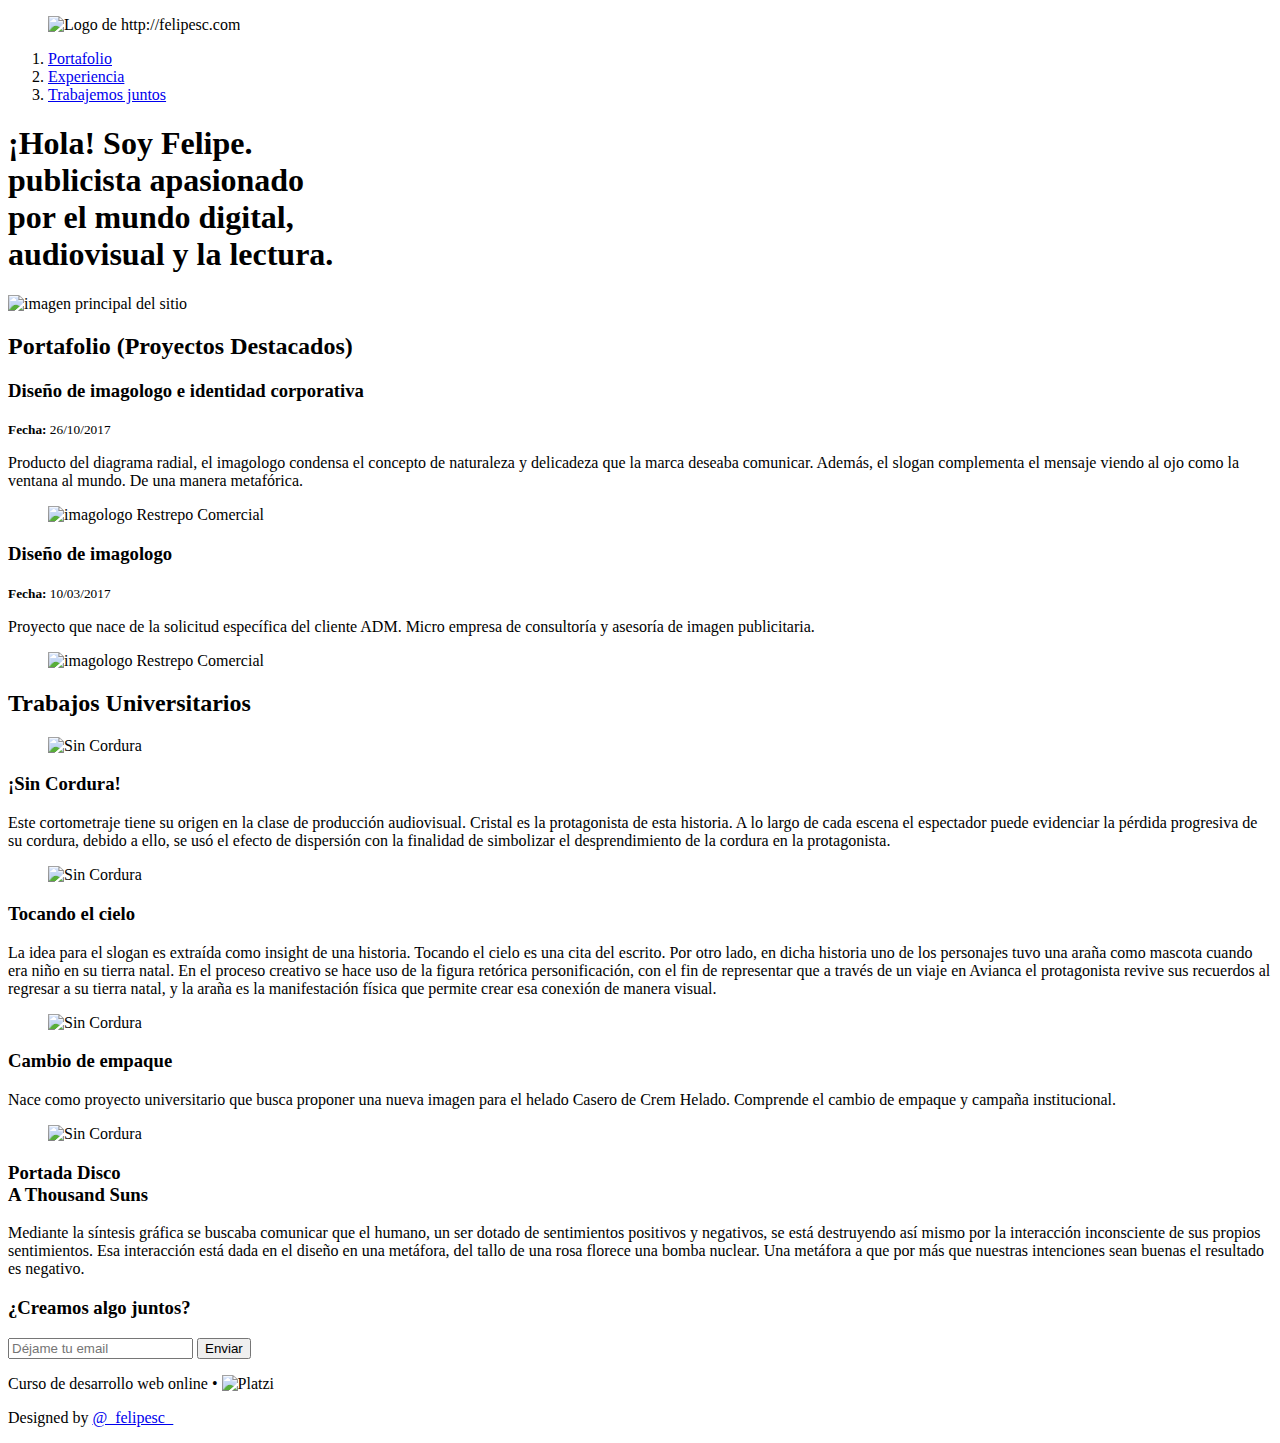
==== index.html @ 2d78423f "cambiando el nombre del archivo html" ====
<!DOCTYPE html>
<html lang="es">
  <head>
   <meta charset="UTF-8">
   <meta name="viewport" content="width=device-width, initial-scale=1.0">
   <meta http-equiv="X-UA-Compatible" content="ie=edge">
   <title>Felipe Sc</title>
   <link rel="icon" type = "image/png" href="images/favicon_fsc.png">
   <link href="https://fonts.googleapis.com/css?family=Open+Sans:400,400i,700" rel="stylesheet">
   <link rel="stylesheet" href="css/estilos.css">
  </head>
  <body>
    <header class="header">
      <div class="container">
        <figure class="logo">
          <img width= "100" src="images/header.png" alt="Logo de http://felipesc.com">
        </figure>
        <nav class="menu">
          <ol>
            <li>
              <a class="link" href="#portafolio">Portafolio</a>
            </li>
            <li>
              <a class="link" href="#universidad">Experiencia</a>
            </li>
            <li>
              <a class="link" href="#contacto">Trabajemos juntos</a>
            </li>
          </ol>
        </nav>
      </div>
    </header>
    <section class="hero">
      <div class="container">
        <h1>
          ¡Hola! Soy <strong> Felipe</strong>. <br /> <strong>publicista</strong> apasionado <br /> por el mundo digital, <br />  audiovisual y la lectura.
        </h1>
        <img class="hero-image" src = "images/hero.png" height= "500" alt="imagen principal del sitio">
      </div>
    </section>
    <section id="portafolio" class="portfolio">
      <div class="container">
        <h2>Portafolio (Proyectos Destacados)</h2>
        <article class="project">
          <div class="project-details">
            <h3 class="project-title">Diseño de imagologo e identidad corporativa</h3>
            <p class="project-date"><small><strong>Fecha: </strong>26/10/2017</small></p>
            <p class="project-description">Producto del diagrama radial, el imagologo condensa el concepto de naturaleza y delicadeza que
                la marca deseaba comunicar. Además, el slogan
                complementa el mensaje viendo al ojo como la ventana al mundo. De una manera metafórica.</p>
          </div>
                <figure class="project-imageWrapper">
            <img class="project-image" width="300" src="images/restrepo_comercial.jpg" alt="imagologo Restrepo Comercial">
          </figure>
        </article>
        <article class="project">
          <div class="project-details">
            <h3 class="project-title">Diseño de imagologo</h3>
            <p class="project-date"><small><strong>Fecha: </strong>10/03/2017</small></p>
            <p class="project-description">Proyecto que nace de la solicitud específica del cliente ADM. Micro empresa de consultoría y asesoría de imagen publicitaria.</p>
          </div>
                <figure class="project-imageWrapper">
            <img class="project-image" width="300" src="images/imagologo_adm.png" alt="imagologo Restrepo Comercial">
          </figure>
        </article>
      </div>
    </section>
    <div class="container">
      <h2 id="universidad" class="university-title">Trabajos Universitarios</h2>
    </div>
    <section class= "university">
      <div class="container">
        <article class="activity">
          <figure class="activity-imageContainer">
            <img class="activity-image" src= "images/activity_poster_sin_cordura.jpg" width="300" alt="Sin Cordura" />
          </figure>
          <div class="activity-detail">
            <h3 class="activity-title">¡Sin Cordura!</h3>
            <p class="activity-description">Este cortometraje tiene su origen en la clase de producción audiovisual. Cristal es la protagonista de esta historia. A lo largo de cada escena el espectador puede evidenciar la pérdida progresiva de su cordura, debido a ello, se usó el efecto de dispersión con la finalidad de simbolizar el desprendimiento de la cordura en la protagonista.</p>
          </div>
        </article>
        <article class="activity">
            <figure class="activity-imageContainer">
              <img class="activity-image" src= "images/avianca.png" width="300" alt="Sin Cordura" />
            </figure>
            <div class="activity-detail">
              <h3 class="activity-title">Tocando el cielo</h3>
              <p class="activity-description">La idea para el slogan es extraída como insight de una historia. Tocando el cielo es una cita del escrito. Por otro lado, en dicha historia uno de los personajes tuvo una araña como mascota cuando era niño en su tierra natal. En el proceso creativo se hace uso de la figura retórica personificación, con el fin de representar que a través de un viaje en Avianca el protagonista revive sus recuerdos al regresar a su tierra natal, y la araña es la manifestación física que permite crear esa conexión de manera visual. </p>
            </div>
        </article>
        <article class="activity">
            <figure class="activity-imageContainer">
              <img class="activity-image" src= "images/helado_casero.jpg" width="300" alt="Sin Cordura" />
            </figure>
            <div class="activity-detail">
              <h3 class="activity-title">Cambio de empaque</h3>
              <p class="activity-description">Nace como proyecto universitario que busca proponer una nueva imagen para el helado Casero de Crem Helado. Comprende el cambio de empaque y campaña institucional.</p>
            </div>
        </article>
        <article class="activity">
            <figure class="activity-imageContainer">
              <img class="activity-image" src= "images/a_thousand_suns.jpg" width="300" alt="Sin Cordura" />
            </figure>
            <div class="activity-detail">
              <h3 class="activity-title">Portada Disco <br />A Thousand Suns</h3>
              <p class="activity-description">Mediante la síntesis gráfica se buscaba comunicar que el humano, un ser dotado de sentimientos positivos y negativos, se está destruyendo así mismo por la interacción inconsciente de sus propios sentimientos. Esa interacción está dada en el diseño en una metáfora, del tallo de una rosa florece una bomba nuclear. Una metáfora a que por más que nuestras intenciones sean buenas el resultado es negativo.</p>
            </div>
          </article>
      </div>
    </section>
    <section id="contacto" class="contact">
      <div class="container">
        <form action="" class="form-email">
          <h3>¿Creamos algo juntos?</h3>
          <input type="text" placeholder="Déjame tu email">
        <button>Enviar</button>
        </form>
        <div class= "social">
          <a href="https://www.instagram.com/felipe___sc" class= "social-link instagram" target="_blank"></a>
          <a href="https://www.linkedin.com/in/felipe-merchan-mercadeo-publicidad" class= "social-link linkedin" target="_blank"></a>
          <a href="https://twitter.com/_FelipeSc_" class= "social-link twitter" target="_blank"></a>
          <a href="https://www.facebook.com/DFelipe.Sc" class= "social-link facebook" target="_blank"></a>
        </div>
      </div>
    </section>
    <footer class="footer">
      <div class="container">
        <div>
         <p>
           Curso de desarrollo web online • <img height= "20" src="images/logo-platzi-negativo.png" alt="Platzi">
         </p>
        </div>
        <div>
          <p>Designed by <a href="https://twitter.com/_FelipeSc_" target="_blank">@_felipesc_</a></p>
        </div>
      </div>
    </footer>
  </body>
</html>
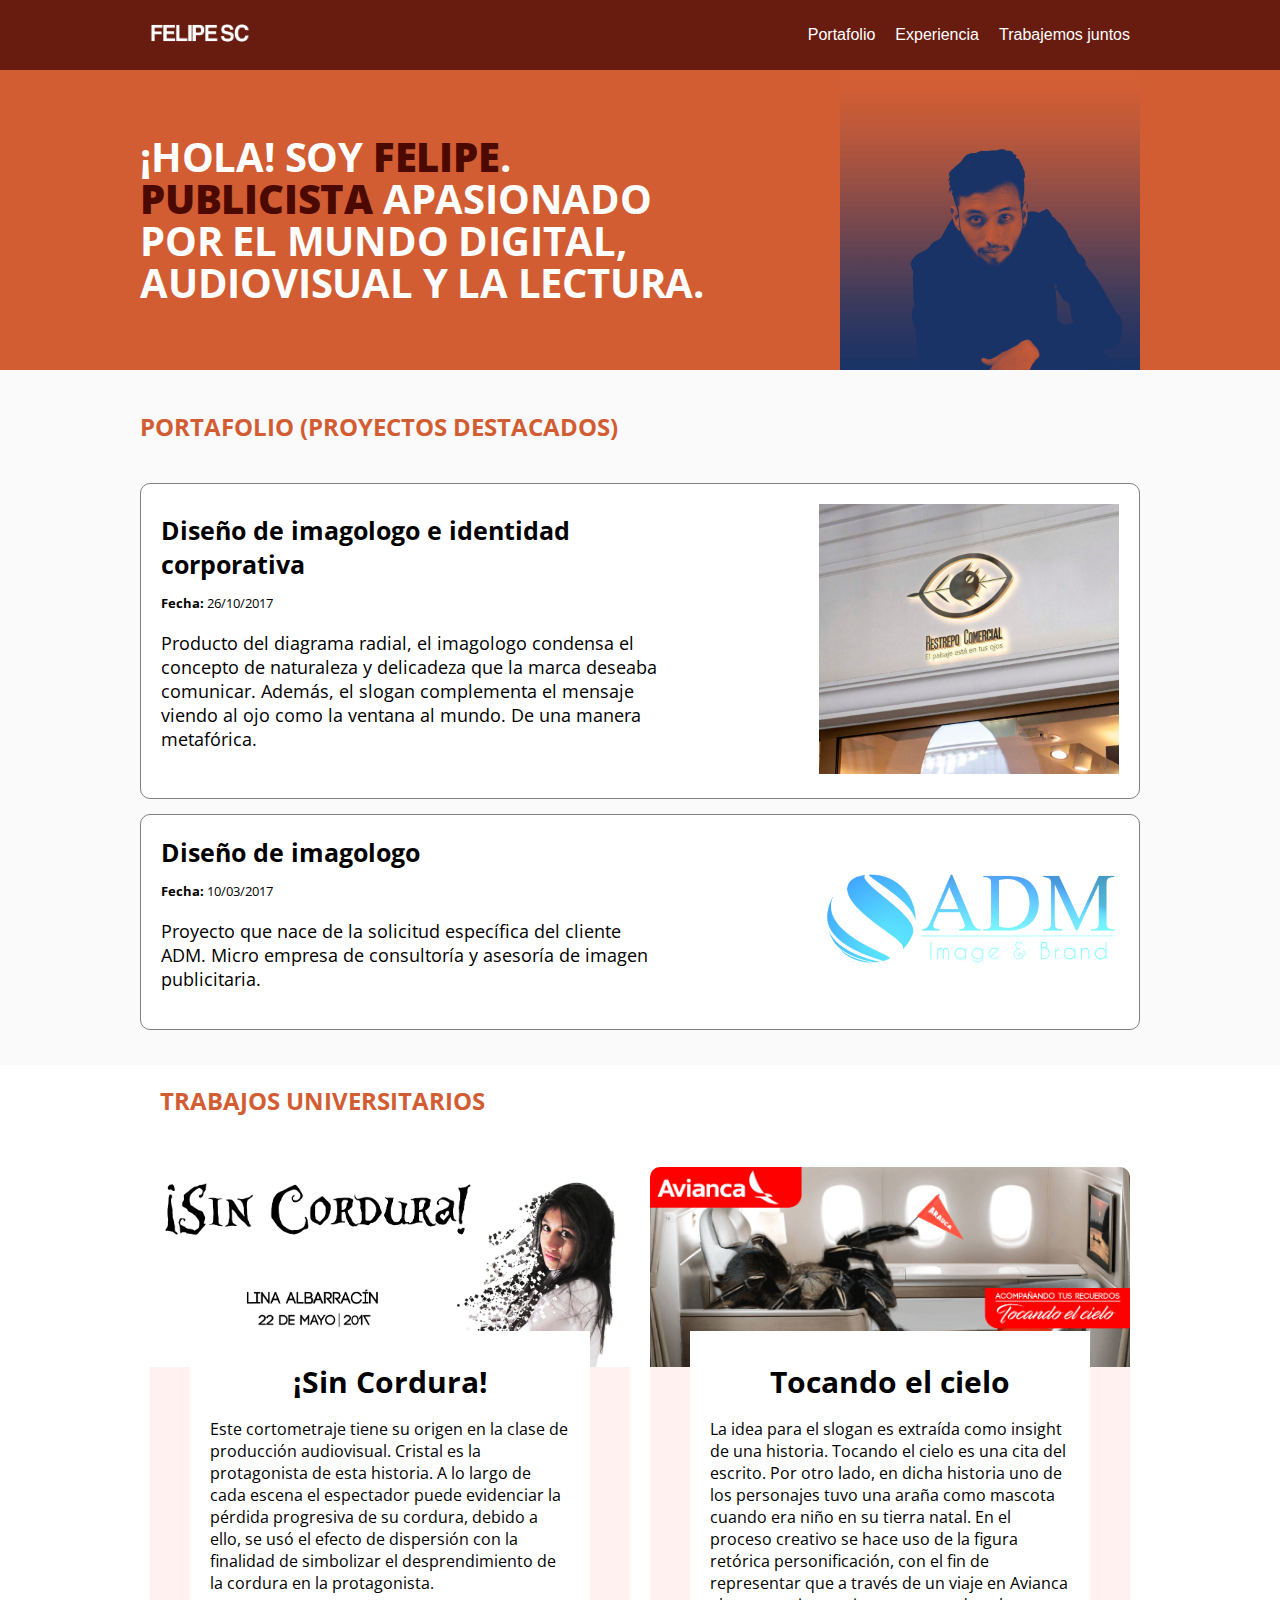
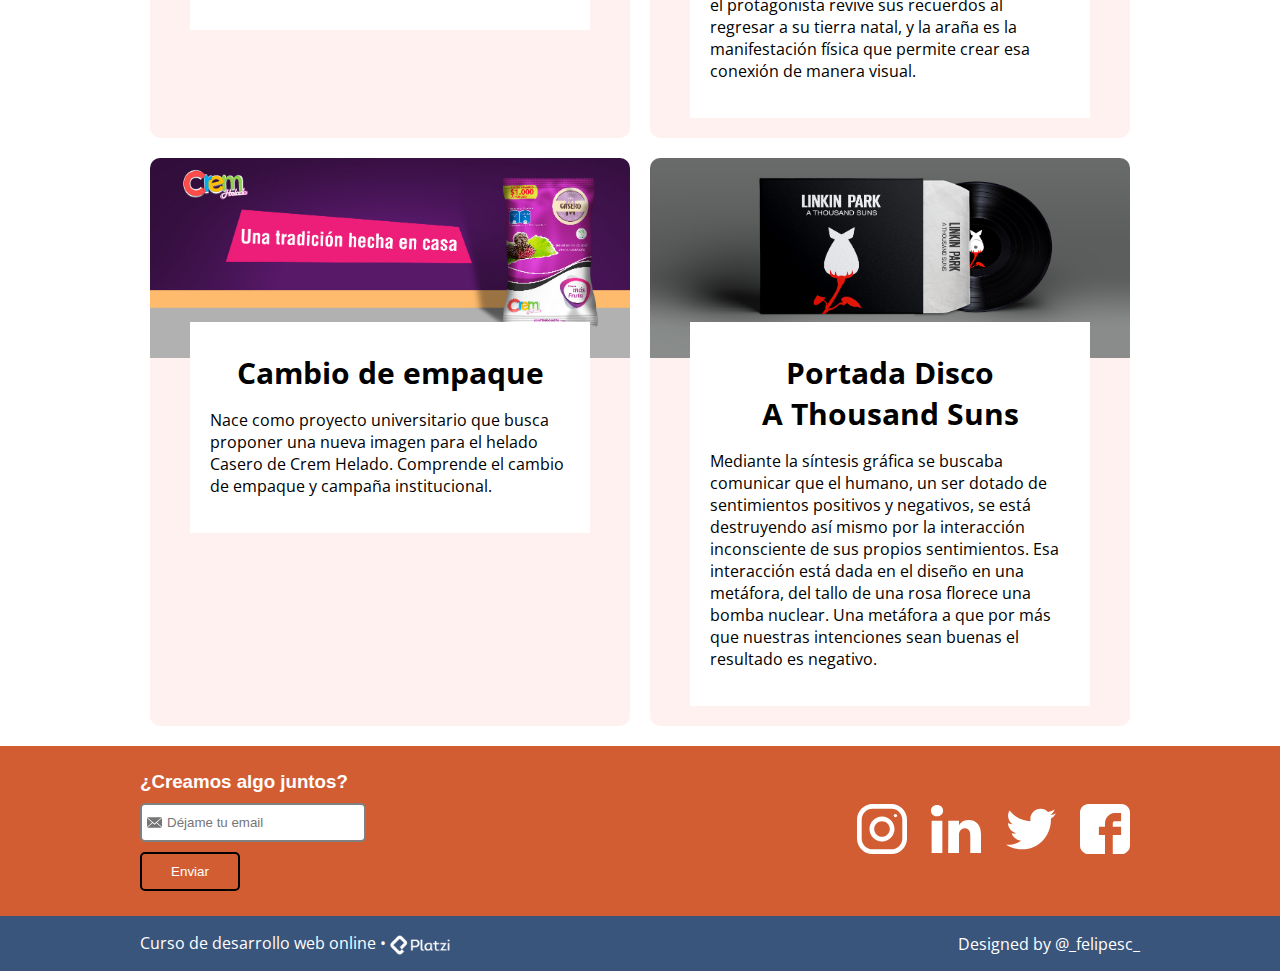
==== commit ab26b77b: "organizando recursos en directorios" ====
--- a/index.html
+++ b/index.html
@@ -136,4 +136,4 @@
       </div>
     </footer>
   </body>
-</html>+</html>
--- a/css/estilos.css
+++ b/css/estilos.css
@@ -0,0 +1,307 @@
+/*naranja = d35d33*/
+
+body
+{
+  font-family: Helvetica;
+  margin: 0;
+}
+section h1 strong
+{
+ color: #4c0900;
+}
+
+h2
+{
+  color: #d35d33;
+  text-transform: uppercase;
+  font-family: Helvetica;
+  font-weight: bold;
+  margin-bottom: 40px;
+}
+
+.logo
+{
+  margin-left: 10px;
+}
+
+.hero
+{
+  height: 300px;
+  background-color: #d35d33;
+  color: white;
+  margin-top: 0px;
+  display: flex;
+  align-items: center;
+  justify-content: space-between;
+}
+
+.hero-image
+{
+  object-fit: cover;
+  height: inherit;
+}
+
+.portfolio
+{
+  background: #fafafa;
+  padding: 20px;
+}
+
+.project
+{
+  border: 1px solid gray;
+  border-radius: 10px;
+  margin-bottom: 15px;
+  padding: 20px;
+  background: white;
+  display: flex;
+  align-items: center;
+  justify-content: space-between;
+}
+
+.project-date
+{
+  margin: 10px 0;
+}
+
+.project-description
+{
+  font-size: 18px;
+}
+
+.project-title
+{
+  font-size: 25px;
+  margin-top: 0;
+  margin-bottom: 10px;
+}
+
+.project-details
+{
+  width: 500px;
+}
+
+.header 
+{
+  background-color: #681c10;
+  color: white;
+  display: flex;
+  height: 70px;
+  align-items: center;
+  justify-content: space-between;
+}
+
+ol,
+ul
+{
+  margin: 0;
+  padding: 0;
+  list-style: none;
+}
+
+figure
+{
+  margin: 0;
+}
+
+.menu
+{
+  height: inherit;
+}
+
+.header ol
+{
+  display: flex;
+  height: inherit;
+}
+
+.header ol li
+{
+  height: inherit;
+}
+
+.header a
+{
+  color: white;
+  text-decoration: none;
+  display: flex;
+  align-items: center;
+  height: inherit;
+  padding: 0 10px;
+}
+
+h1,
+h2,
+h3
+{
+  font-family: 'Open Sans', sans-serif; 
+}
+
+p
+{
+  font-family: 'Open Sans', sans-serif;
+}
+
+h1
+{
+  font-size: 40px;
+  text-transform: uppercase;
+  line-height: 42px;
+  letter-spacing: -.2px;
+  margin: 0;
+}
+
+.footer
+{
+  color: white;
+  background-color: #3a557c;
+  display: flex;
+  justify-content: space-between;
+  align-items: center;
+}
+
+.footer img
+{
+  vertical-align: middle;
+}
+
+.footer a
+{
+  color: white;
+  text-decoration: none;
+}
+
+.university
+{
+  display: flex;
+  flex-wrap: wrap;
+}
+
+.university-title
+{
+  margin-left: 20px;
+}
+
+.activity
+{
+  margin: 10px;
+  width: 480px;
+  flex-shrink: 0;
+  border-radius: 10px;
+  overflow: hidden;
+  background: #fff1f0; 
+}
+
+.activity img
+{
+  width: 480px;
+  height: 200px;
+  object-fit: cover;
+}
+
+.activity-detail
+{
+  margin: 20px 40px;
+  margin-top: -40px;
+  background-color: white;
+  position: relative;
+  padding: 20px;
+  text-align: center
+}
+
+.activity-title
+{
+  font-size: 30px;
+  margin: 10px;
+}
+
+.activity-description
+{
+  text-align: left;
+}
+
+.contact
+{
+  background: #d35d33;
+  color: white;
+  height: 150px;
+  display: flex;
+  align-items: center;
+  justify-content: space-between;
+  padding-top: 10px;
+  padding-bottom: 10px;
+  margin-top: 10px;
+}
+
+.contact h3
+{
+  margin: 0;
+  margin-bottom: 10px;
+}
+
+.social-link
+{
+  display: inline-block;
+  width: 50px;
+  height: 50px;
+  background-size: 50px 50px;
+  margin: 0 10px;
+}
+
+.social-link.instagram
+{
+  background-image: url('../images/instagram.svg');
+}
+.social-link.linkedin
+{
+  background-image: url('../images/linkedin.svg');
+}
+.social-link.twitter
+{
+  background-image: url('../images/twitter.svg');
+}
+.social-link.facebook
+{
+  background-image: url('../images/facebook.svg');
+}
+
+.form-email input
+{
+  border-color: gray;
+  border-style: solid;
+  border-radius: 5px;
+  padding: 10px 20px 10px 25px;
+  background-image: url('../images/envelope_gray.svg');
+  background-size: 15px 15px;
+  background-repeat: no-repeat;
+  background-position-y: center;
+  background-position-x: 5px;
+}
+
+.form-email button
+{
+  display: block;
+  border-style: solid;
+  background: transparent;
+  color: white;
+  padding: 10px 0;
+  width: 100px;
+  border-radius: 5px;
+  margin-top: 10px;
+}
+
+.form-email h3
+{
+  font-family: Helvetica;
+}
+
+.container
+{
+  width: 1000px;
+  margin: 0 auto;
+  display: inherit;
+  justify-content: inherit;
+  align-items: inherit;
+  height: inherit;
+  flex-wrap: inherit;
+}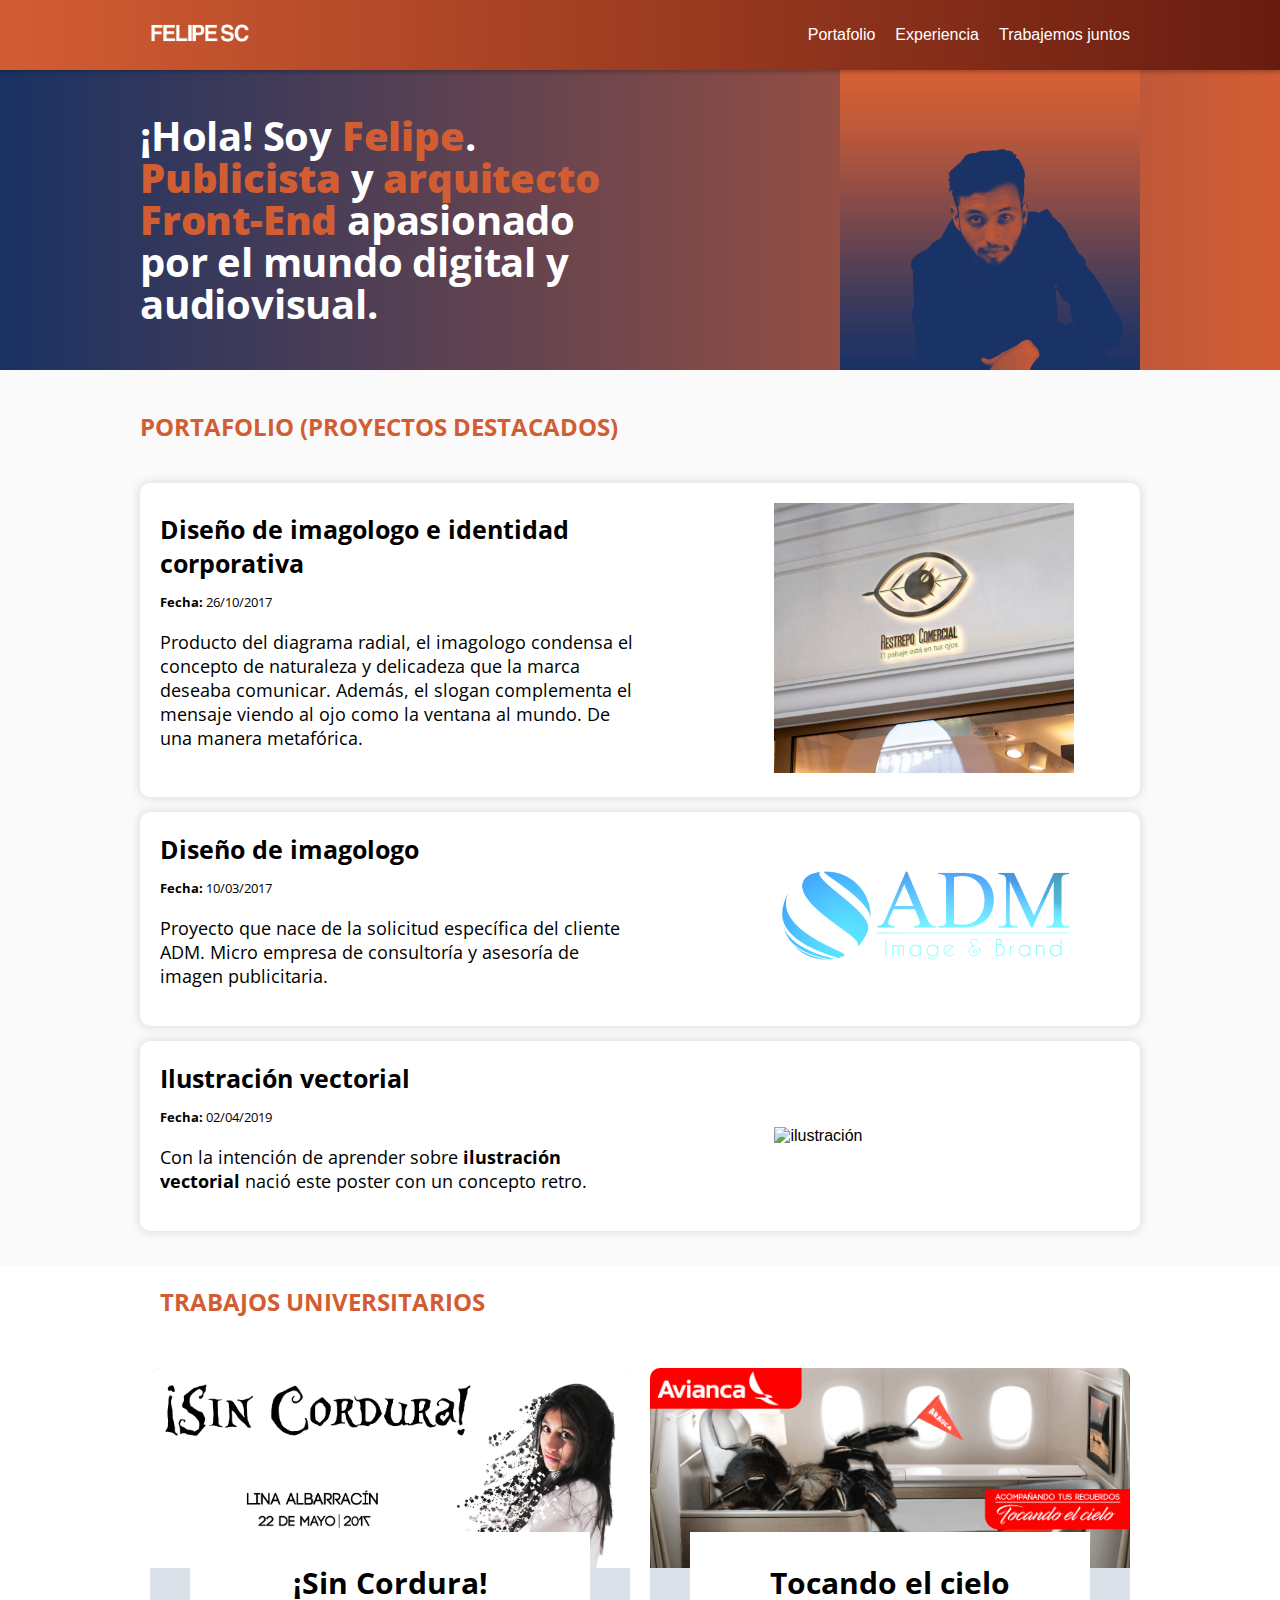
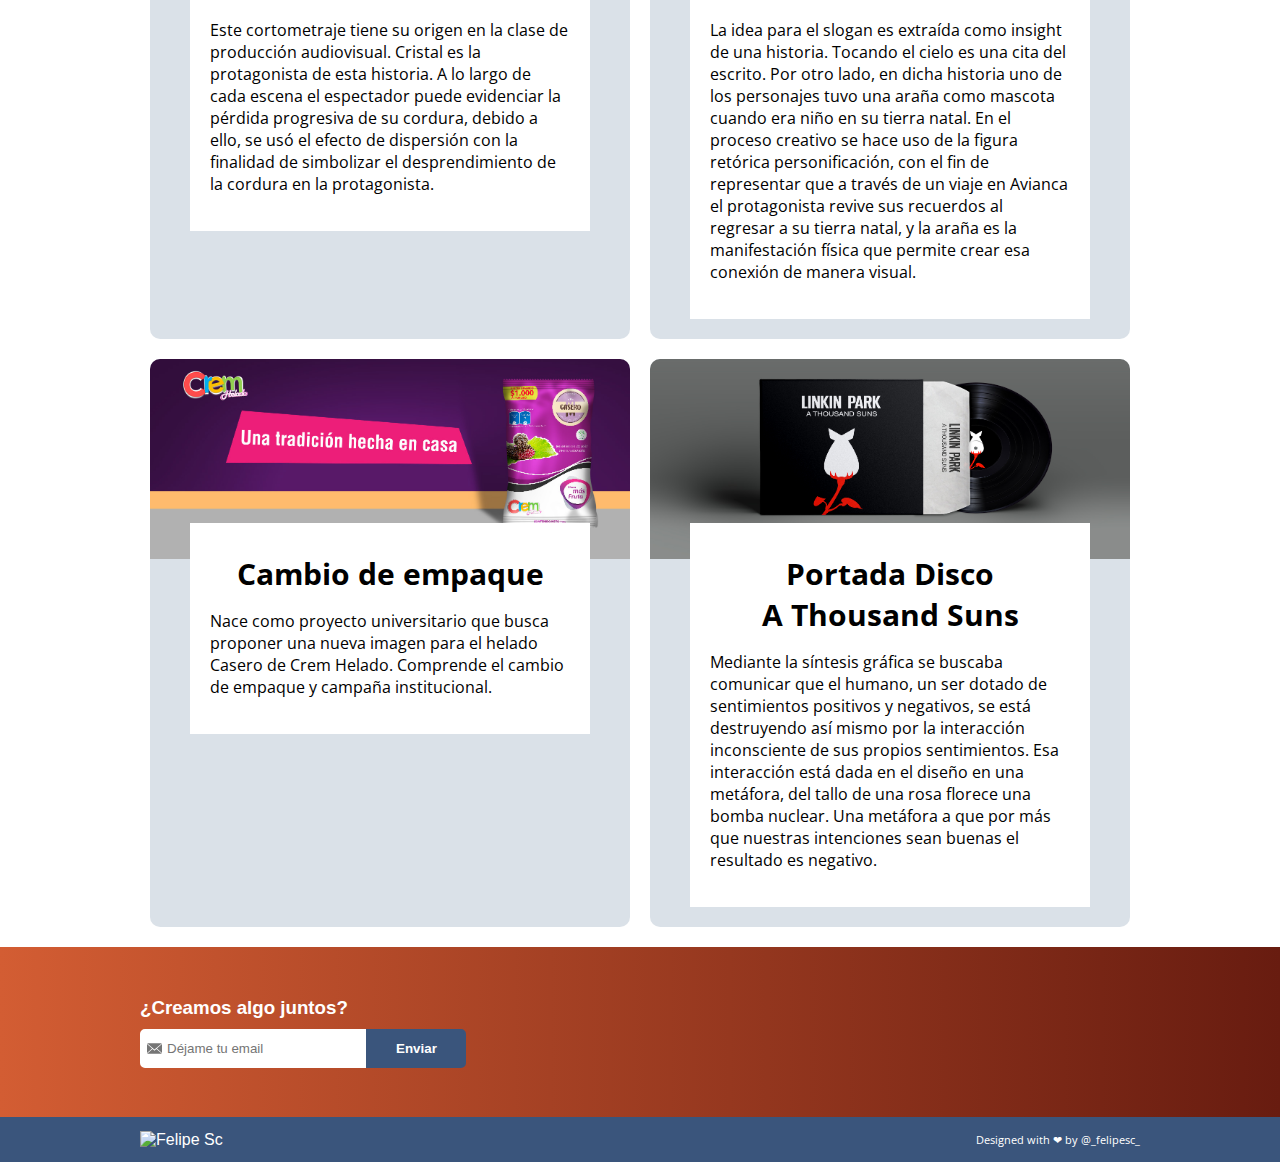
==== commit 24dd0826: "render block" ====
--- a/index.html
+++ b/index.html
@@ -6,10 +6,10 @@
    <meta http-equiv="X-UA-Compatible" content="ie=edge">
    <title>Felipe Sc</title>
    <link rel="icon" type = "image/png" href="images/favicon_fsc.png">
-   <link href="https://fonts.googleapis.com/css?family=Open+Sans:400,400i,700" rel="stylesheet">
-   <link rel="stylesheet" href="css/estilos.css">
+   <meta name="viewport" content="width=device-width, initial-scale=1" />
   </head>
   <body>
+    <i class="icon-menu burger-button" id="burger-menu"></i>
     <header class="header">
       <div class="container">
         <figure class="logo">
@@ -33,9 +33,9 @@
     <section class="hero">
       <div class="container">
         <h1>
-          ¡Hola! Soy <strong> Felipe</strong>. <br /> <strong>publicista</strong> apasionado <br /> por el mundo digital, <br />  audiovisual y la lectura.
+          ¡Hola! Soy <strong> Felipe</strong>. <br /> <strong>Publicista </strong> y <strong>arquitecto <br />Front-End</strong> apasionado <br />por el mundo digital y <br />  audiovisual.
         </h1>
-        <img class="hero-image" src = "images/hero.png" height= "500" alt="imagen principal del sitio">
+        <img class="hero-image" src = "images/hero.png" height= "500" alt="Imagen principal del sitio">
       </div>
     </section>
     <section id="portafolio" class="portfolio">
@@ -59,8 +59,18 @@
             <p class="project-date"><small><strong>Fecha: </strong>10/03/2017</small></p>
             <p class="project-description">Proyecto que nace de la solicitud específica del cliente ADM. Micro empresa de consultoría y asesoría de imagen publicitaria.</p>
           </div>
-                <figure class="project-imageWrapper">
+          <figure class="project-imageWrapper">
             <img class="project-image" width="300" src="images/imagologo_adm.png" alt="imagologo Restrepo Comercial">
+          </figure>
+        </article>
+        <article class="project">
+          <div class="project-details">
+            <h3 class="project-title">Ilustración vectorial</h3>
+            <p class="project-date"><small><strong>Fecha: </strong>02/04/2019</small></p>
+            <p class="project-description">Con la intención de aprender sobre <strong>ilustración vectorial </strong> nació este poster con un concepto retro.</p>
+          </div>
+          <figure class="project-imageWrapper">
+            <img class="project-image" width="300" src="images/ilustracion.png" alt="ilustración">
           </figure>
         </article>
       </div>
@@ -113,27 +123,64 @@
         <form action="" class="form-email">
           <h3>¿Creamos algo juntos?</h3>
           <input type="text" placeholder="Déjame tu email">
-        <button>Enviar</button>
+          <button>Enviar</button>
         </form>
         <div class= "social">
-          <a href="https://www.instagram.com/felipe___sc" class= "social-link instagram" target="_blank"></a>
-          <a href="https://www.linkedin.com/in/felipe-merchan-mercadeo-publicidad" class= "social-link linkedin" target="_blank"></a>
-          <a href="https://twitter.com/_FelipeSc_" class= "social-link twitter" target="_blank"></a>
-          <a href="https://www.facebook.com/DFelipe.Sc" class= "social-link facebook" target="_blank"></a>
+          <i class=""></i>
+          <i class=""></i>
+          <a href="https://www.linkedin.com/in/felipe-merchan-mercadeo-publicidad" target="_blank"><i class="icon-linkedin"></i></a>
+          <a href="https://twitter.com/_FelipeSc_" target="_blank"><i class="icon-twitter"></i></a>
+          <a href="https://github.com/Felipe-Sc" target="_blank"><i class="icon-github"></i></a>
+          <a href="https://www.instagram.com/felipe___sc" target="_blank"><i class="icon-instagram"></i></a>
+          <a href="https://www.facebook.com/DFelipe.Sc" target="_blank"><i class="icon-facebook"></i></a>
         </div>
       </div>
     </section>
     <footer class="footer">
       <div class="container">
         <div>
-         <p>
-           Curso de desarrollo web online • <img height= "20" src="images/logo-platzi-negativo.png" alt="Platzi">
-         </p>
+           <img height= "30" src="images/isotipo_felipe_sc.svg" alt="Felipe Sc" />
         </div>
         <div>
-          <p>Designed by <a href="https://twitter.com/_FelipeSc_" target="_blank">@_felipesc_</a></p>
+          <p class="footer-details">Designed with ❤ by <a href="https://twitter.com/_FelipeSc_" target="_blank">@_felipesc_</a></p>
         </div>
       </div>
     </footer>
+    <link href="https://fonts.googleapis.com/css?family=Open+Sans:400,400i,700" rel="stylesheet">
+    <link rel="stylesheet" href="css/estilos.css">
+    <script>
+      const ipad = window.matchMedia('screen and (max-width: 767px)');
+      const menu = document.querySelector('.menu');
+      const burgerButton = document.querySelector('#burger-menu');
+
+      ipad.addListener(validation)
+
+      function validation (event)
+      {
+        if (event.matches)
+        {
+          burgerButton.addEventListener('click', hideShow);
+        }
+        else
+          burgerButton.removeEventListener('click', hideShow);
+        {
+
+        }
+      }
+
+      validation(ipad);
+
+      function hideShow()
+      {
+        if (menu.classList.contains('is-active'))
+        {
+        menu.classList.remove('is-active');
+        }
+        else
+        {
+        menu.classList.add('is-active');
+        }
+      }
+    </script>
   </body>
 </html>
--- a/css/estilos.css
+++ b/css/estilos.css
@@ -1,4 +1,52 @@
 /*naranja = d35d33*/
+/* naranja oscuro = 681C10 */
+/* azul = 1A3263 */
+
+@font-face {
+  font-family: 'icomoon';
+  src:  url('../fonts/icomoon.eot?m8yaff');
+  src:  url('../fonts/icomoon.eot?m8yaff#iefix') format('embedded-opentype'),
+    url('../fonts/icomoon.ttf?m8yaff') format('truetype'),
+    url('../fonts/icomoon.woff?m8yaff') format('woff'),
+    url('../fonts/icomoon.svg?m8yaff#icomoon') format('svg');
+  font-weight: normal;
+  font-style: normal;
+}
+
+[class^="icon-"], [class*=" icon-"] {
+  /* use !important to prevent issues with browser extensions that change fonts */
+  font-family: 'icomoon' !important;
+  speak: none;
+  font-style: normal;
+  font-weight: normal;
+  font-variant: normal;
+  text-transform: none;
+  line-height: 1;
+
+  /* Better Font Rendering =========== */
+  -webkit-font-smoothing: antialiased;
+  -moz-osx-font-smoothing: grayscale;
+}
+
+.icon-facebook:before {
+  content: "\e900";
+}
+.icon-github:before {
+  content: "\e901";
+}
+.icon-twitter:before {
+  content: "\e902";
+}
+.icon-linkedin:before {
+  content: "\e903";
+}
+.icon-instagram:before {
+  content: "\e904";
+}
+.icon-menu:before {
+  content: "\e905";
+}
+
 
 body
 {
@@ -7,7 +55,12 @@
 }
 section h1 strong
 {
- color: #4c0900;
+ color: #d35d33;
+}
+
+section h1
+{
+  text-transform: initial;
 }
 
 h2
@@ -27,12 +80,13 @@
 .hero
 {
   height: 300px;
-  background-color: #d35d33;
+  background: linear-gradient(to left, #d35d33, #1a3263);
   color: white;
   margin-top: 0px;
   display: flex;
   align-items: center;
   justify-content: space-between;
+  flex-wrap: wrap;
 }
 
 .hero-image
@@ -49,14 +103,16 @@
 
 .project
 {
-  border: 1px solid gray;
+  border: 0 solid gray;
   border-radius: 10px;
+  box-shadow: 0px 0px 8px 2px rgba(0, 0, 0, 0.1);
   margin-bottom: 15px;
   padding: 20px;
   background: white;
   display: flex;
   align-items: center;
   justify-content: space-between;
+  flex-wrap: wrap;
 }
 
 .project-date
@@ -78,17 +134,32 @@
 
 .project-details
 {
-  width: 500px;
+  width: 50%;
+}
+
+.project-imageWrapper
+{
+  width: 50%;
+}
+
+.project-imageWrapper img
+{
+  max-width: 100%;
+  margin-left: 8.4em;
 }
 
 .header 
 {
-  background-color: #681c10;
+  background: linear-gradient(to right, #d35d33, #681C10);
   color: white;
   display: flex;
   height: 70px;
   align-items: center;
   justify-content: space-between;
+  flex-wrap: wrap;
+  box-shadow: 0 2px 4px 0 rgba(0, 0, 0, 0.25);
+  position: relative;
+  z-index: 3;
 }
 
 ol,
@@ -151,13 +222,22 @@
   margin: 0;
 }
 
+.social a
+{
+  color: white;
+  text-decoration: none;
+  font-size: 2em;
+  margin: .3em .3em;
+}
+
 .footer
 {
   color: white;
-  background-color: #3a557c;
+  background: #3A557C;
   display: flex;
   justify-content: space-between;
   align-items: center;
+  flex-wrap: wrap;
 }
 
 .footer img
@@ -184,12 +264,12 @@
 
 .activity
 {
-  margin: 10px;
-  width: 480px;
+  margin: 1%;
+  width: 48%;
   flex-shrink: 0;
   border-radius: 10px;
   overflow: hidden;
-  background: #fff1f0; 
+  background: rgba(134, 156, 178, 0.3); 
 }
 
 .activity img
@@ -222,7 +302,7 @@
 
 .contact
 {
-  background: #d35d33;
+  background: linear-gradient(to right, #d35d33, #681C10);
   color: white;
   height: 150px;
   display: flex;
@@ -231,6 +311,7 @@
   padding-top: 10px;
   padding-bottom: 10px;
   margin-top: 10px;
+  flex-wrap: wrap;
 }
 
 .contact h3
@@ -248,46 +329,37 @@
   margin: 0 10px;
 }
 
-.social-link.instagram
-{
-  background-image: url('../images/instagram.svg');
-}
-.social-link.linkedin
-{
-  background-image: url('../images/linkedin.svg');
-}
-.social-link.twitter
-{
-  background-image: url('../images/twitter.svg');
-}
-.social-link.facebook
-{
-  background-image: url('../images/facebook.svg');
+.form-email
+{
+  margin: auto 0;
 }
 
 .form-email input
 {
-  border-color: gray;
+  border-color: white;
   border-style: solid;
-  border-radius: 5px;
+  border-radius: 5px 0px 0px 5px;
   padding: 10px 20px 10px 25px;
   background-image: url('../images/envelope_gray.svg');
   background-size: 15px 15px;
   background-repeat: no-repeat;
   background-position-y: center;
   background-position-x: 5px;
+  display: inline;
 }
 
 .form-email button
 {
-  display: block;
+  display: inline;
   border-style: solid;
-  background: transparent;
+  border-color: #3A557C;
+  background: #3A557C;
   color: white;
   padding: 10px 0;
   width: 100px;
-  border-radius: 5px;
-  margin-top: 10px;
+  border-radius: 0px 5px 5px 0px;
+  margin-left: -.3em;
+  font-weight: 600;
 }
 
 .form-email h3
@@ -295,13 +367,279 @@
   font-family: Helvetica;
 }
 
+.footer-details
+{
+  font-size: .7em;
+  margin: 1.3em 0;
+}
+
 .container
 {
-  width: 1000px;
+  max-width: 1000px;
+  flex: 1;
   margin: 0 auto;
   display: inherit;
   justify-content: inherit;
   align-items: inherit;
   height: inherit;
   flex-wrap: inherit;
+}
+
+.burger-button
+{
+  width: 40px;
+  height: 40px;
+  border-radius: 50%;
+  background-color: rgba(26, 50, 99, .8);
+  display: none;
+  line-height: 40px;
+  text-align: center;
+  position: fixed;
+  z-index: 4;
+  left: 5px;
+  top: 5px;
+  color: white;
+}
+
+@media screen and (max-width: 1023px)
+{
+  .university-title
+  {
+    margin-left: 0;
+  }
+  .portfolio
+  {
+    padding: 0;
+  }
+  .container
+  {
+    padding: 0 1em;
+  }
+}
+
+@media screen and (max-width: 767px)
+{
+  h2
+  {
+    font-size: 1.2em;
+    margin: .5em 0;
+  }
+  .burger-button
+  {
+    display: block;
+  }
+  .activity img
+  {
+    width: 100%;
+    height: auto;
+    margin: 0 auto;
+  }
+  .hero
+  {
+    height: auto;
+    position: relative;
+    overflow: hidden;
+    padding: 1.5em;
+  }
+  h1
+  {
+    font-size: 1.8em;
+    z-index: 2;
+    line-height: 1.3em;
+  }
+  .hero-image
+  {
+    position: absolute;
+    z-index: 1;
+    right: 0;
+    top: -4em;
+    bottom: 0;
+    width: 45%;
+    height: auto;
+  }
+  .header
+  {
+    display: block;
+    height: auto;
+    padding: 0.6em 0 0.4em 0;
+  }
+  .header ol 
+  {
+    display: initial;
+  }
+  .header ol li 
+  {
+    height: 50px;
+  }
+  .header a 
+  {
+    justify-content: center;
+    height: 40px;
+    font-size: 2em;
+    margin-bottom: .5em;
+    text-decoration: underline;
+  }
+  .header .logo 
+  {
+    text-align: center;
+  }
+
+  .menu
+  {
+    position: fixed;
+    background: rgba(211, 93, 51, .9);
+    z-index: 3;
+    top: 0;
+    left: -100vw;
+    width: 100vw;
+    bottom: 0;
+    display: flex;
+    align-items: center;
+    justify-content: center;
+    transition: .3s;
+  }
+  .menu.is-active
+  {
+    left: 0;
+  }
+
+  .project
+  {
+    display: block;
+  }
+  .project-details
+  {
+    width: auto;
+  }
+  .project-title
+  {
+    font-size: 1.5em;
+    margin-bottom: .3em;
+  }
+  .project-date
+  {
+    font-size: 1em;
+    margin: .4em 0;
+  }
+  .project-description
+  {
+    font-size: .8em;
+  }
+  .project-imageWrapper
+  {
+    width: auto;
+    text-align: center;
+  }
+  .project-imageWrapper img
+  {
+    margin-left: 0;
+  }
+  .activity
+  {
+    width: auto;
+    flex-shrink: initial;
+  }
+  .activity img
+  {
+    width: 100%;
+  }
+  .activity-description
+  {
+    font-size: 1em;
+  }
+  .activity-title
+  {
+    font-size: 1.5em;
+  }
+}
+
+@media screen and (max-width: 480px)
+{
+  h1
+  {
+    font-size: 1.2em;
+  }
+  .hero-image
+  {
+    position: absolute;
+    right: 0;
+    top: -2em;
+    bottom: 0;
+    width: 45%;
+    height: auto;
+  }
+  .project-details
+  {
+    width: auto;
+    font-size: 14px;
+  }
+  .activity-detail
+  {
+    margin: -2em .5em .5em;
+    padding: 1em;
+    font-size: 12px;
+  }
+  .contact
+  {
+    height: auto;
+    padding: 1.5em 0;
+    text-align: center;
+    display: block;
+  }
+  .form-email button 
+  {
+    margin: 1em auto 1.1em;
+  }
+  .form-email h3 
+  {
+    margin-top: 0;
+  }
+  .footer
+  {
+    display: block;
+    text-align: center;
+    border: 1px solid transparent;
+  }
+  .footer img 
+  {
+    margin-top: 1em;
+    height: 3em;
+  }
+  .form-email button
+  {
+    margin-left: -.5em;
+  }
+}
+
+@media screen and (max-width:320px)
+{
+  h1
+  {
+    font-size: 1.2em;
+  }
+  .hero
+  {
+    padding: 2em 1em 0;
+    background: linear-gradient(to top, #d35d33, #1a3263);
+  }
+  .hero-image
+  {
+    position: initial;
+    top: 0;
+    width: 100%;
+    height: auto;
+    margin-top: -4em;
+  }
+  .activity-detail
+  {
+    margin: -1.7em .5em .5em;
+  }
+  .form-email input
+  {
+    width: 40%;
+  }
+  .form-email button
+  {
+    width: 20%;
+  }
 }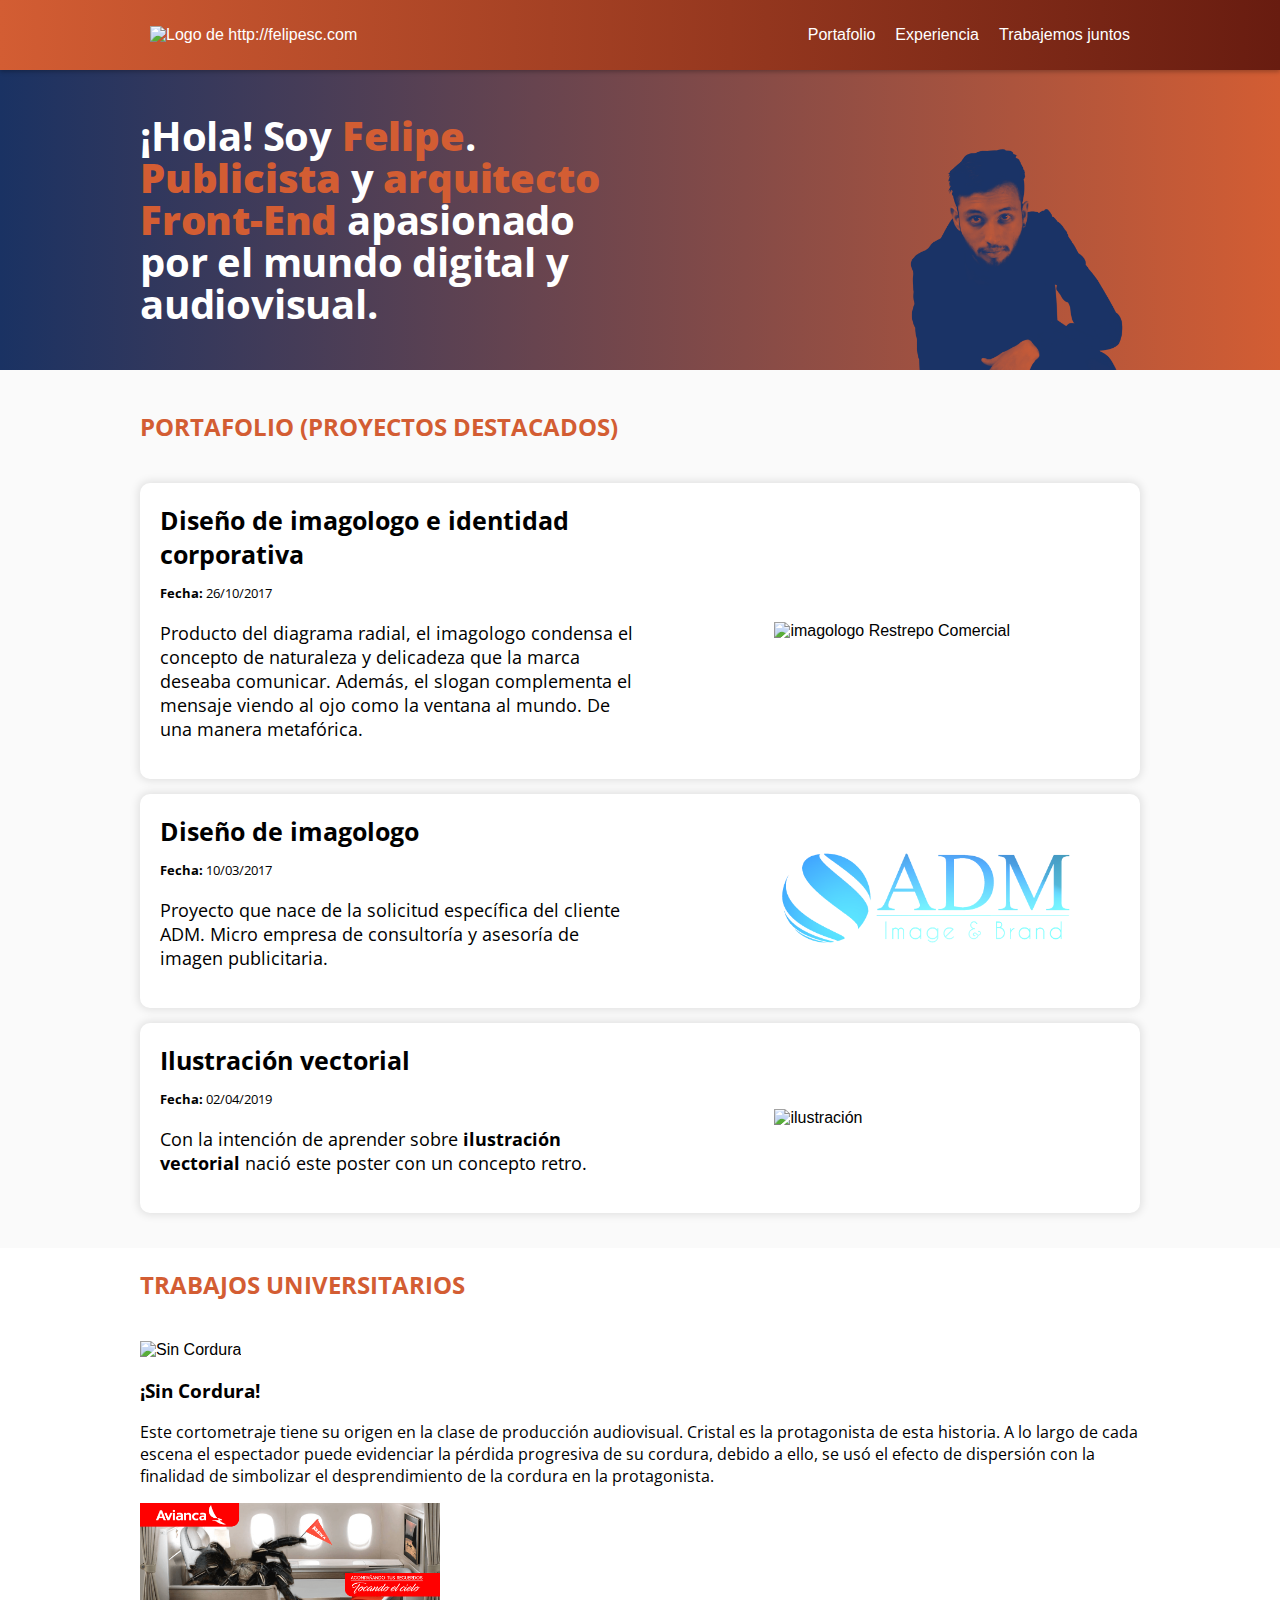
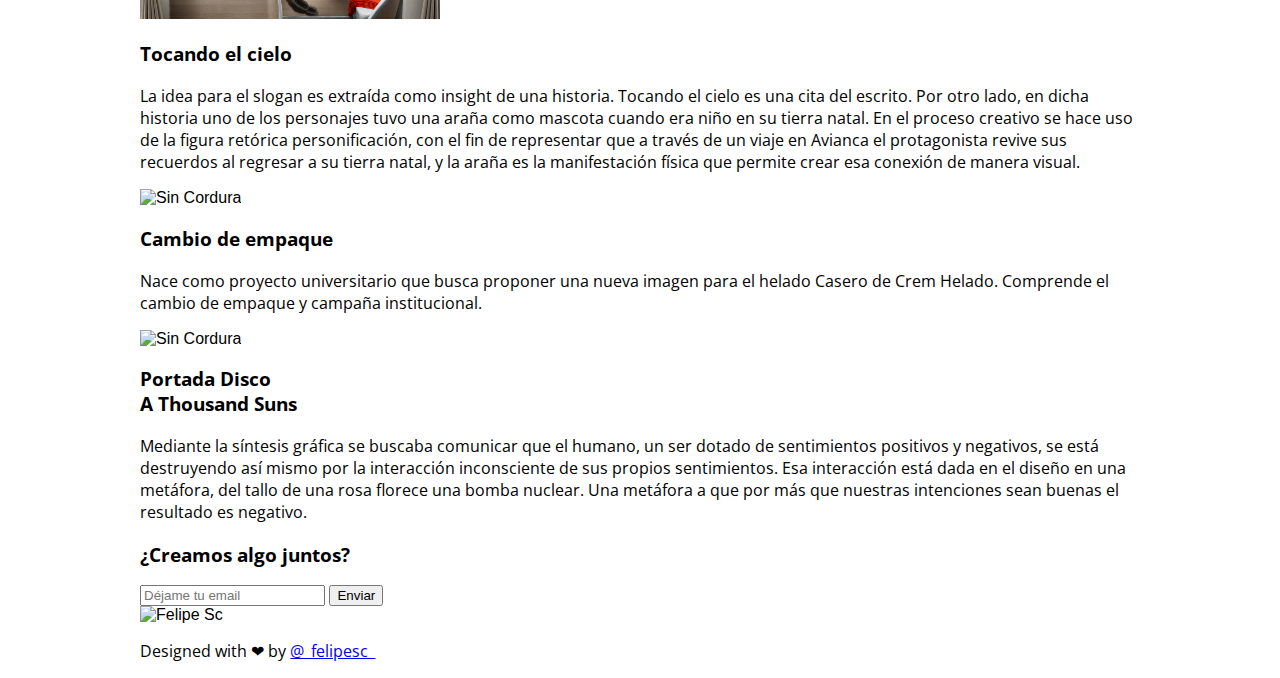
==== commit 716ebeda: "corrigiendo hero" ====
--- a/index.html
+++ b/index.html
@@ -6,6 +6,9 @@
    <meta http-equiv="X-UA-Compatible" content="ie=edge">
    <title>Felipe Sc</title>
    <link rel="icon" type = "image/png" href="images/favicon_fsc.png">
+   <style>
+    @font-face{font-family:'icomoon';src:url('/fonts/icomoon.eot?m8yaff');src:url('/fonts/icomoon.eot?m8yaff#iefix') format('embedded-opentype'),url('/fonts/icomoon.ttf?m8yaff') format('truetype'),url('/fonts/icomoon.woff?m8yaff') format('woff'),url('/fonts/icomoon.svg?m8yaff#icomoon') format('svg');font-weight:normal;font-style:normal}[class^="icon-"]{font-family:'icomoon'!important;speak:none;font-style:normal;font-weight:normal;font-variant:normal;text-transform:none;line-height:1;-webkit-font-smoothing:antialiased;-moz-osx-font-smoothing:grayscale}.icon-menu:before{content:"\e905"}body{font-family:Helvetica;margin:0}section h1 strong{color:#d35d33}section h1{text-transform:initial}h2{color:#d35d33;text-transform:uppercase;font-family:Helvetica;font-weight:bold;margin-bottom:40px}.logo{margin-left:10px}.hero{height:300px;background:linear-gradient(to left,#d35d33,#1a3263);color:white;margin-top:0px;display:flex;align-items:center;justify-content:space-between;flex-wrap:wrap}.hero-image{object-fit:cover;height:inherit}.portfolio{background:#fafafa;padding:20px}.project{border:0 solid gray;border-radius:10px;box-shadow:0px 0px 8px 2px rgba(0,0,0,0.1);margin-bottom:15px;padding:20px;background:white;display:flex;align-items:center;justify-content:space-between;flex-wrap:wrap}.project-date{margin:10px 0}.project-description{font-size:18px}.project-title{font-size:25px;margin-top:0;margin-bottom:10px}.project-details{width:50%}.project-imageWrapper{width:50%}.project-imageWrapper img{max-width:100%;margin-left:8.4em}.header{background:linear-gradient(to right,#d35d33,#681C10);color:white;display:flex;height:70px;align-items:center;justify-content:space-between;flex-wrap:wrap;box-shadow:0 2px 4px 0 rgba(0,0,0,0.25);position:relative;z-index:3}ol{margin:0;padding:0;list-style:none}figure{margin:0}.menu{height:inherit}.header ol{display:flex;height:inherit}.header ol li{height:inherit}.header a{color:white;text-decoration:none;display:flex;align-items:center;height:inherit;padding:0 10px}h1,h2,h3{font-family:'Open Sans',system-ui}p{font-family:'Open Sans',system-ui}h1{font-size:40px;text-transform:uppercase;line-height:42px;letter-spacing:-.2px;margin:0;max-width:500px}.container{max-width:1000px;flex:1;margin:0 auto;display:inherit;justify-content:inherit;align-items:inherit;height:inherit;flex-wrap:inherit}.burger-button{width:40px;height:40px;border-radius:50%;background-color:rgba(26,50,99,.8);display:none;line-height:40px;text-align:center;position:fixed;z-index:4;left:5px;top:5px;color:white}@media screen and (max-width:1023px){.portfolio{padding:0}.container{padding:0 1em}}@media screen and (max-width:767px){h2{font-size:1.2em;margin:.5em 0}.burger-button{display:block}.hero{height:auto;position:relative;overflow:hidden;padding:1.5em}h1{font-size:1.8em;z-index:2;line-height:1.3em}.hero-image{position:absolute;z-index:1;right:0;top:-4em;bottom:0;width:45%;height:auto}.header{display:block;height:auto;padding:0.6em 0 0.4em 0}.header ol{display:initial}.header ol li{height:50px}.header a{justify-content:center;height:40px;font-size:2em;margin-bottom:.5em;text-decoration:underline}.header .logo{text-align:center}.menu{position:fixed;background:rgba(211,93,51,.9);z-index:3;top:0;left:-100vw;width:100vw;bottom:0;display:flex;align-items:center;justify-content:center}.project{display:block}.project-details{width:auto}.project-title{font-size:1.5em;margin-bottom:.3em}.project-date{font-size:1em;margin:.4em 0}.project-description{font-size:.8em}.project-imageWrapper{width:auto;text-align:center}.project-imageWrapper img{margin-left:0}}@media screen and (max-width:480px){h1{font-size:1.2em}.hero-image{position:absolute;right:0;top:-2em;bottom:0;width:45%;height:auto}.project-details{width:auto;font-size:14px}}@media screen and (max-width:320px){h1{font-size:1.2em}.hero{padding:2em 1em 0;background:linear-gradient(to top,#d35d33,#1a3263)}.hero-image{position:initial;top:0;width:100%;height:auto;margin-top:-4em}}
+   </style>
    <meta name="viewport" content="width=device-width, initial-scale=1" />
   </head>
   <body>
@@ -13,7 +16,7 @@
     <header class="header">
       <div class="container">
         <figure class="logo">
-          <img width= "100" src="images/header.png" alt="Logo de http://felipesc.com">
+          <img width= "100" src="images/felipesc.svg" alt="Logo de http://felipesc.com">
         </figure>
         <nav class="menu">
           <ol>
@@ -35,7 +38,7 @@
         <h1>
           ¡Hola! Soy <strong> Felipe</strong>. <br /> <strong>Publicista </strong> y <strong>arquitecto <br />Front-End</strong> apasionado <br />por el mundo digital y <br />  audiovisual.
         </h1>
-        <img class="hero-image" src = "images/hero.png" height= "500" alt="Imagen principal del sitio">
+        <img class="hero-image" src = "images/hero-fsc.png" height= "500" alt="Imagen principal del sitio">
       </div>
     </section>
     <section id="portafolio" class="portfolio">
@@ -50,7 +53,7 @@
                 complementa el mensaje viendo al ojo como la ventana al mundo. De una manera metafórica.</p>
           </div>
                 <figure class="project-imageWrapper">
-            <img class="project-image" width="300" src="images/restrepo_comercial.jpg" alt="imagologo Restrepo Comercial">
+            <img class="project-image" width="300" src="images/restrepo_comercial.png" srcset="images/restrepo_comercial.png, images/restrepo_comercial@2x.png 2x"" alt="imagologo Restrepo Comercial">
           </figure>
         </article>
         <article class="project">
@@ -60,7 +63,7 @@
             <p class="project-description">Proyecto que nace de la solicitud específica del cliente ADM. Micro empresa de consultoría y asesoría de imagen publicitaria.</p>
           </div>
           <figure class="project-imageWrapper">
-            <img class="project-image" width="300" src="images/imagologo_adm.png" alt="imagologo Restrepo Comercial">
+            <img class="project-image" width="300" src="images/imagologo_adm.png" srcset="images/imagologo_adm.png, images/imagologo_adm@2x.png 2x" alt="imagologo Restrepo Comercial">
           </figure>
         </article>
         <article class="project">
@@ -70,7 +73,7 @@
             <p class="project-description">Con la intención de aprender sobre <strong>ilustración vectorial </strong> nació este poster con un concepto retro.</p>
           </div>
           <figure class="project-imageWrapper">
-            <img class="project-image" width="300" src="images/ilustracion.png" alt="ilustración">
+            <img class="project-image" width="300" src="images/ilustracion.png" srcset="images/ilustracion.png, images/ilustracion@2x.png 2x" alt="ilustración">
           </figure>
         </article>
       </div>
@@ -82,7 +85,7 @@
       <div class="container">
         <article class="activity">
           <figure class="activity-imageContainer">
-            <img class="activity-image" src= "images/activity_poster_sin_cordura.jpg" width="300" alt="Sin Cordura" />
+            <img class="activity-image" src= "images/activity_poster_sin_cordura.png" srcset="images/activity_poster_sin_cordura.png, images/activity_poster_sin_cordura@2x.png 2x"" width="300" alt="Sin Cordura" />
           </figure>
           <div class="activity-detail">
             <h3 class="activity-title">¡Sin Cordura!</h3>
@@ -91,7 +94,7 @@
         </article>
         <article class="activity">
             <figure class="activity-imageContainer">
-              <img class="activity-image" src= "images/avianca.png" width="300" alt="Sin Cordura" />
+              <img class="activity-image" src= "images/avianca.png" srcset= "images/avianca.png, images/avianca@2x.png 2x" width="300" alt="Avianca" />
             </figure>
             <div class="activity-detail">
               <h3 class="activity-title">Tocando el cielo</h3>
@@ -100,7 +103,7 @@
         </article>
         <article class="activity">
             <figure class="activity-imageContainer">
-              <img class="activity-image" src= "images/helado_casero.jpg" width="300" alt="Sin Cordura" />
+              <img class="activity-image" src= "images/helado_casero.png" srcset= "images/helado_casero.png, images/helado_casero@2x.png 2x" width="300" alt="Sin Cordura" />
             </figure>
             <div class="activity-detail">
               <h3 class="activity-title">Cambio de empaque</h3>
@@ -109,7 +112,7 @@
         </article>
         <article class="activity">
             <figure class="activity-imageContainer">
-              <img class="activity-image" src= "images/a_thousand_suns.jpg" width="300" alt="Sin Cordura" />
+              <img class="activity-image" src= "images/a_thousand_suns.png" srcset= "images/a_thousand_suns.png, images/a_thousand_suns@2x.png 2x" width="300" alt="Sin Cordura" />
             </figure>
             <div class="activity-detail">
               <h3 class="activity-title">Portada Disco <br />A Thousand Suns</h3>
@@ -146,8 +149,7 @@
         </div>
       </div>
     </footer>
-    <link href="https://fonts.googleapis.com/css?family=Open+Sans:400,400i,700" rel="stylesheet">
-    <link rel="stylesheet" href="css/estilos.css">
+    <link rel="stylesheet" href="css/estilos.min.css">
     <script>
       const ipad = window.matchMedia('screen and (max-width: 767px)');
       const menu = document.querySelector('.menu');
@@ -182,5 +184,6 @@
         }
       }
     </script>
+    <link href="https://fonts.googleapis.com/css?family=Open+Sans:400,400i,700" rel="stylesheet">
   </body>
 </html>
